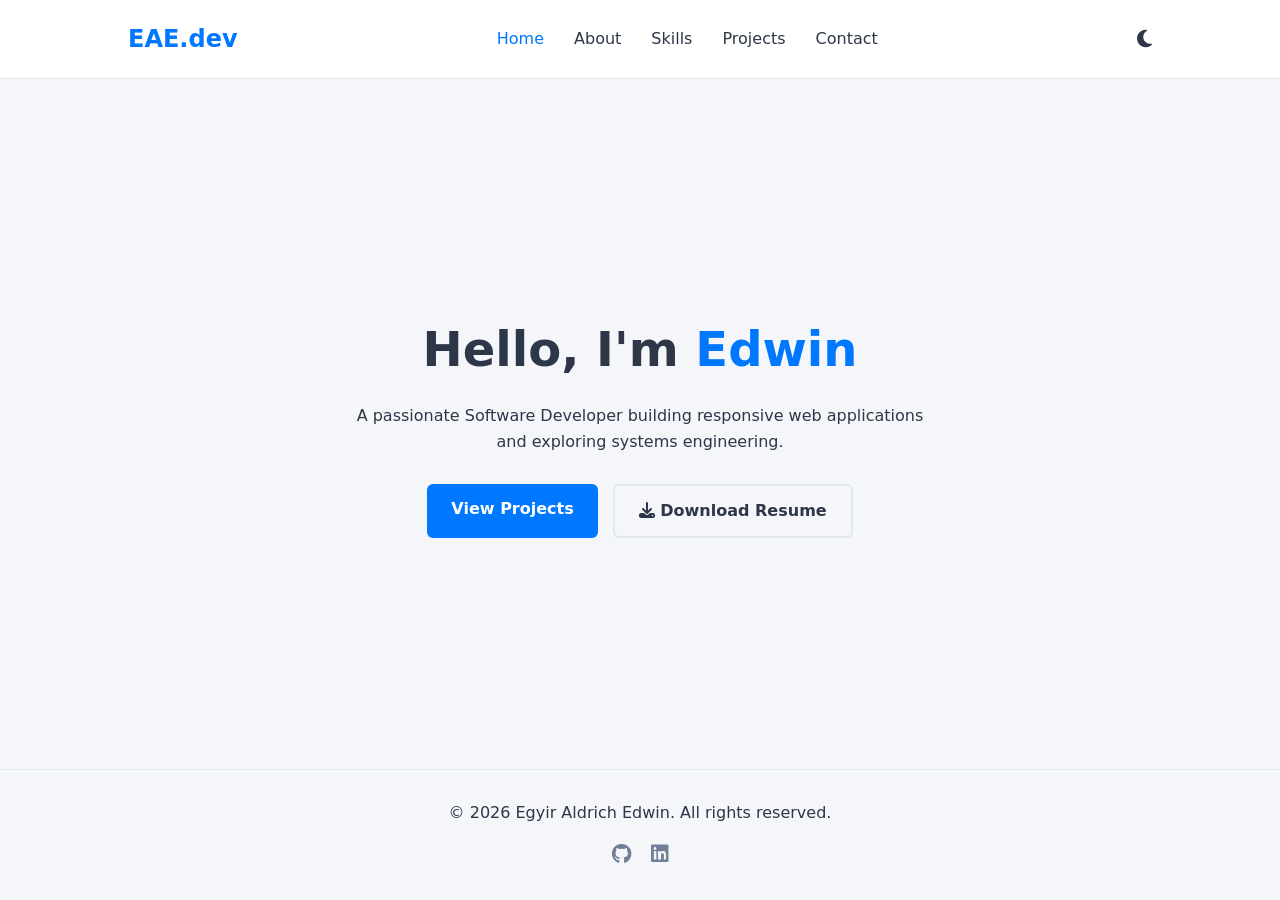
==== index.html @ 2d271b0a "Initial commit: Multi-page portfolio structure" ====
<!DOCTYPE html>
<html lang="en">
<head>
    <meta charset="UTF-8">
    <meta name="viewport" content="width=device-width, initial-scale=1.0">
    <title>Home | Egyir Aldrich Edwin</title>
    <!-- FontAwesome for clean icons -->
    <link rel="stylesheet" href="https://cdnjs.cloudflare.com/ajax/libs/font-awesome/6.4.0/css/all.min.css">
    
    <!-- CSS Stylesheets -->
    <link rel="stylesheet" href="global.css">
    <link rel="stylesheet" href="home.css">
</head>
<body>

    <!-- Shared Navigation across all pages -->
    <header class="navbar">
        <div class="logo">EAE.dev</div>
        <nav>
            <ul class="nav-links">
                <li><a href="index.html" class="active">Home</a></li>
                <li><a href="about.html">About</a></li>
                <li><a href="skills.html">Skills</a></li>
                <li><a href="projects.html">Projects</a></li>
                <li><a href="contact.html">Contact</a></li>
            </ul>
        </nav>
        <button id="theme-toggle" class="toggle-btn"><i class="fas fa-moon"></i></button>
    </header>

    <!-- Home Specific Content -->
    <main class="hero-container">
        <div class="hero-content">
            <h1>Hello, I'm <span class="highlight">Edwin</span></h1>
            <p>A passionate Software Developer building responsive web applications and exploring systems engineering.</p>
            <div class="hero-btns">
                <a href="projects.html" class="btn primary-btn">View Projects</a>
                <a href="resume.pdf" download class="btn secondary-btn"><i class="fas fa-download"></i> Download Resume</a>
            </div>
        </div>
    </main>

    <!-- Shared Footer -->
    <footer>
        <p>&copy; 2026 Egyir Aldrich Edwin. All rights reserved.</p>
        <div class="social-icons">
            <a href="#"><i class="fab fa-github"></i></a>
            <a href="#"><i class="fab fa-linkedin"></i></a>
        </div>
    </footer>

    <script src="script.js"></script>
</body>
</html>
---- global.css ----
/* --- CSS Design Tokens & Themes --- */
:root {
    --bg-primary: #ffffff;
    --bg-secondary: #f4f6f9;
    --text-main: #2d3748;
    --text-muted: #718096;
    --accent: #0077ff;
    --accent-hover: #0055cc;
    --border-color: #e2e8f0;
}

[data-theme="dark"] {
    --bg-primary: #121212;
    --bg-secondary: #1a1a1a;
    --text-main: #f7fafc;
    --text-muted: #a0aec0;
    --accent: #3b82f6;
    --accent-hover: #60a5fa;
    --border-color: #2d3748;
}

/* --- Core Reset --- */
* {
    margin: 0;
    padding: 0;
    box-sizing: border-box;
}

body {
    font-family: system-ui, -apple-system, sans-serif;
    background-color: var(--bg-primary);
    color: var(--text-main);
    line-height: 1.6;
    display: flex;
    flex-direction: column;
    min-height: 100vh;
    transition: background-color 0.3s, color 0.3s;
}

/* --- Navigation Layout --- */
.navbar {
    display: flex;
    justify-content: space-between;
    align-items: center;
    padding: 20px 10%;
    background-color: var(--bg-primary);
    border-bottom: 1px solid var(--border-color);
    position: sticky;
    top: 0;
    z-index: 100;
}

.logo {
    font-size: 24px;
    font-weight: 700;
    color: var(--accent);
}

.nav-links {
    display: flex;
    list-style: none;
    gap: 30px;
}

.nav-links a {
    text-decoration: none;
    color: var(--text-main);
    font-weight: 500;
    transition: color 0.2s;
}

.nav-links a:hover, .nav-links a.active {
    color: var(--accent);
}

.toggle-btn {
    background: none;
    border: none;
    color: var(--text-main);
    font-size: 20px;
    cursor: pointer;
}

/* --- Sticky Footer --- */
footer {
    text-align: center;
    padding: 30px;
    background-color: var(--bg-secondary);
    border-top: 1px solid var(--border-color);
    margin-top: auto;
}

.social-icons {
    margin-top: 12px;
    font-size: 20px;
    display: flex;
    justify-content: center;
    gap: 20px;
}

.social-icons a {
    color: var(--text-muted);
    transition: color 0.2s;
}

.social-icons a:hover {
    color: var(--accent);
}

@media (max-width: 768px) {
    .navbar { padding: 15px 5%; }
    .nav-links { display: none; } /* We can create a mobile hamburger toggle here later */
}
---- home.css ----
.hero-container {
    flex: 1;
    display: flex;
    align-items: center;
    justify-content: center;
    background-color: var(--bg-secondary);
    padding: 40px 10%;
}

.hero-content {
    text-align: center;
    max-width: 600px;
}

.hero-content h1 {
    font-size: 48px;
    margin-bottom: 15px;
}

.highlight {
    color: var(--accent);
}

.hero-btns {
    margin-top: 30px;
    display: flex;
    gap: 15px;
    justify-content: center;
}

/* --- Buttons --- */
.btn {
    display: inline-block;
    padding: 12px 24px;
    border-radius: 6px;
    text-decoration: none;
    font-weight: 600;
    cursor: pointer;
    transition: background 0.2s, transform 0.1s;
}

.primary-btn {
    background-color: var(--accent);
    color: white;
}

.primary-btn:hover {
    background-color: var(--accent-hover);
}

.secondary-btn {
    background-color: transparent;
    color: var(--text-main);
    border: 2px solid var(--border-color);
}

.secondary-btn:hover {
    background-color: var(--bg-primary);
}

@media (max-width: 768px) {
    .hero-content h1 { font-size: 36px; }
    .hero-btns { flex-direction: column; }
}
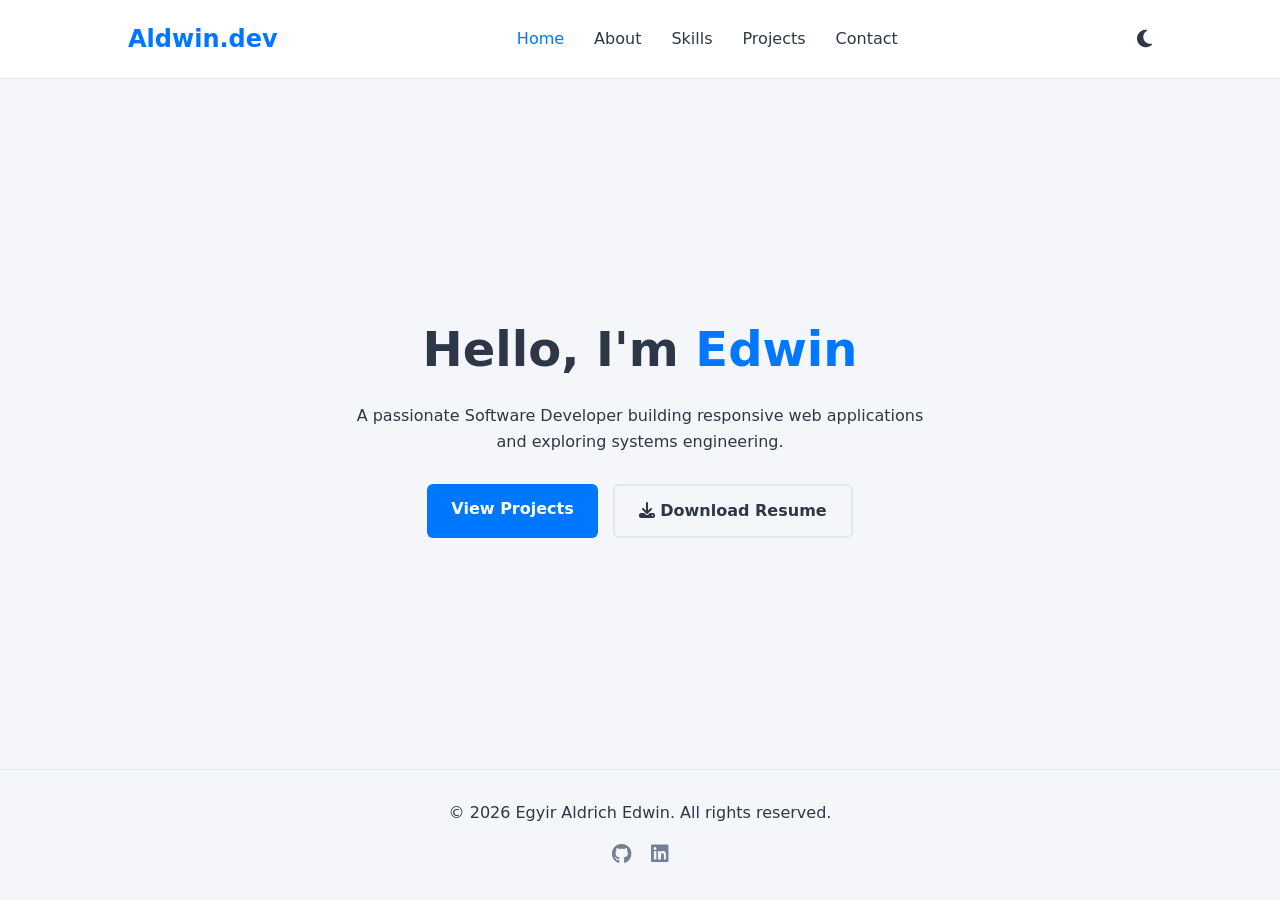
==== commit f54a0655: "Add third project and update header logo to Aldwin" ====
--- a/index.html
+++ b/index.html
@@ -15,7 +15,7 @@
 
     <!-- Shared Navigation across all pages -->
     <header class="navbar">
-        <div class="logo">EAE.dev</div>
+        <div class="logo">Aldwin.dev</div>
         <nav>
             <ul class="nav-links">
                 <li><a href="index.html" class="active">Home</a></li>
--- a/global.css
+++ b/global.css
@@ -108,6 +108,13 @@
 }
 
 @media (max-width: 768px) {
-    .navbar { padding: 15px 5%; }
-    .nav-links { display: none; } /* We can create a mobile hamburger toggle here later */
+    .navbar { 
+        flex-direction: column;
+        align-items: center;
+    }
+    .nav-links{
+        display: flex;
+        gap: 15px;
+        padding: 10px 0;
+    }
 }
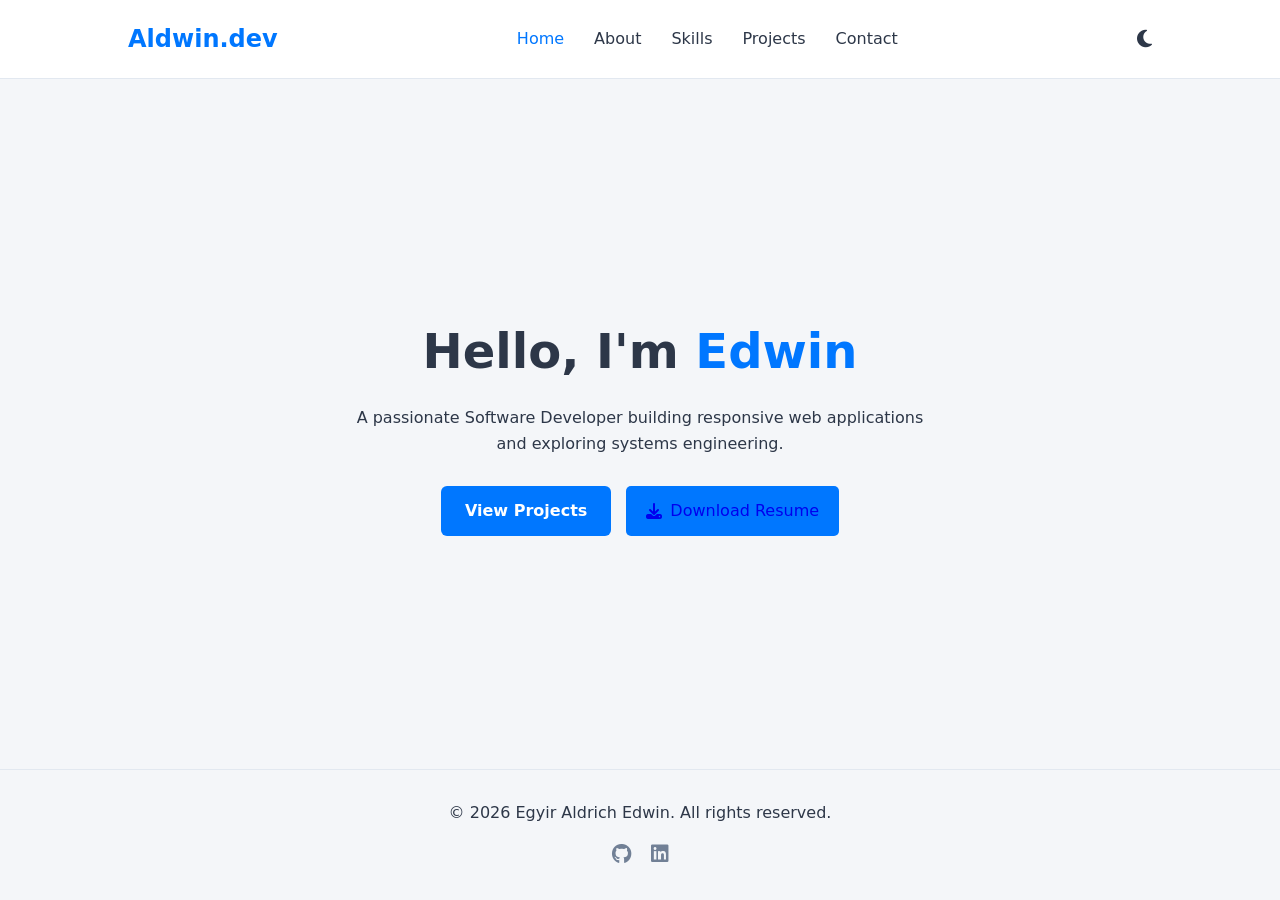
==== commit 7498352a: "Add downloadable resume PDF and button" ====
--- a/index.html
+++ b/index.html
@@ -35,7 +35,8 @@
             <p>A passionate Software Developer building responsive web applications and exploring systems engineering.</p>
             <div class="hero-btns">
                 <a href="projects.html" class="btn primary-btn">View Projects</a>
-                <a href="resume.pdf" download class="btn secondary-btn"><i class="fas fa-download"></i> Download Resume</a>
+                <a href="resume.pdf" download="Egyir_Aldrich_Edwin_Resume.pdf" class="download-btn">
+                    <i class="fas fa-download"></i> Download Resume</a>
             </div>
         </div>
     </main>
--- a/global.css
+++ b/global.css
@@ -109,12 +109,23 @@
 
 @media (max-width: 768px) {
     .navbar { 
-        flex-direction: column;
-        align-items: center;
+        flex-wrap: wrap;
+        padding: 15px 5%;
+    
+    .logo {
+      order: 1;
+    }
+    .toggle-btn {
+        order: 2;
+    }
     }
     .nav-links{
-        display: flex;
+        order: 3;
+        width: 100%;
+        justify-content: center;
+        padding-top: 15px;
+        border-top: 1px dashed var(--border--color);
+        margin-top: 10px;
         gap: 15px;
-        padding: 10px 0;
     }
 }
--- a/home.css
+++ b/home.css
@@ -48,14 +48,22 @@
     background-color: var(--accent-hover);
 }
 
-.secondary-btn {
-    background-color: transparent;
-    color: var(--text-main);
-    border: 2px solid var(--border-color);
+.download-btn {
+    display: inline-flex;
+    align-items: center;
+    gap: 8px;
+    padding: 10px 20px;
+    background-color: var(--accent);
+    color: color #ffffff;
+    text-decoration: none;
+    border-radius: 5px;
+    font-weight: 500;
+    transition: background-color 0.2s;
 }
 
-.secondary-btn:hover {
-    background-color: var(--bg-primary);
+.download-btn:hover {
+    background-color: var(--accent-hover);
+    color: #ffffff;
 }
 
 @media (max-width: 768px) {
